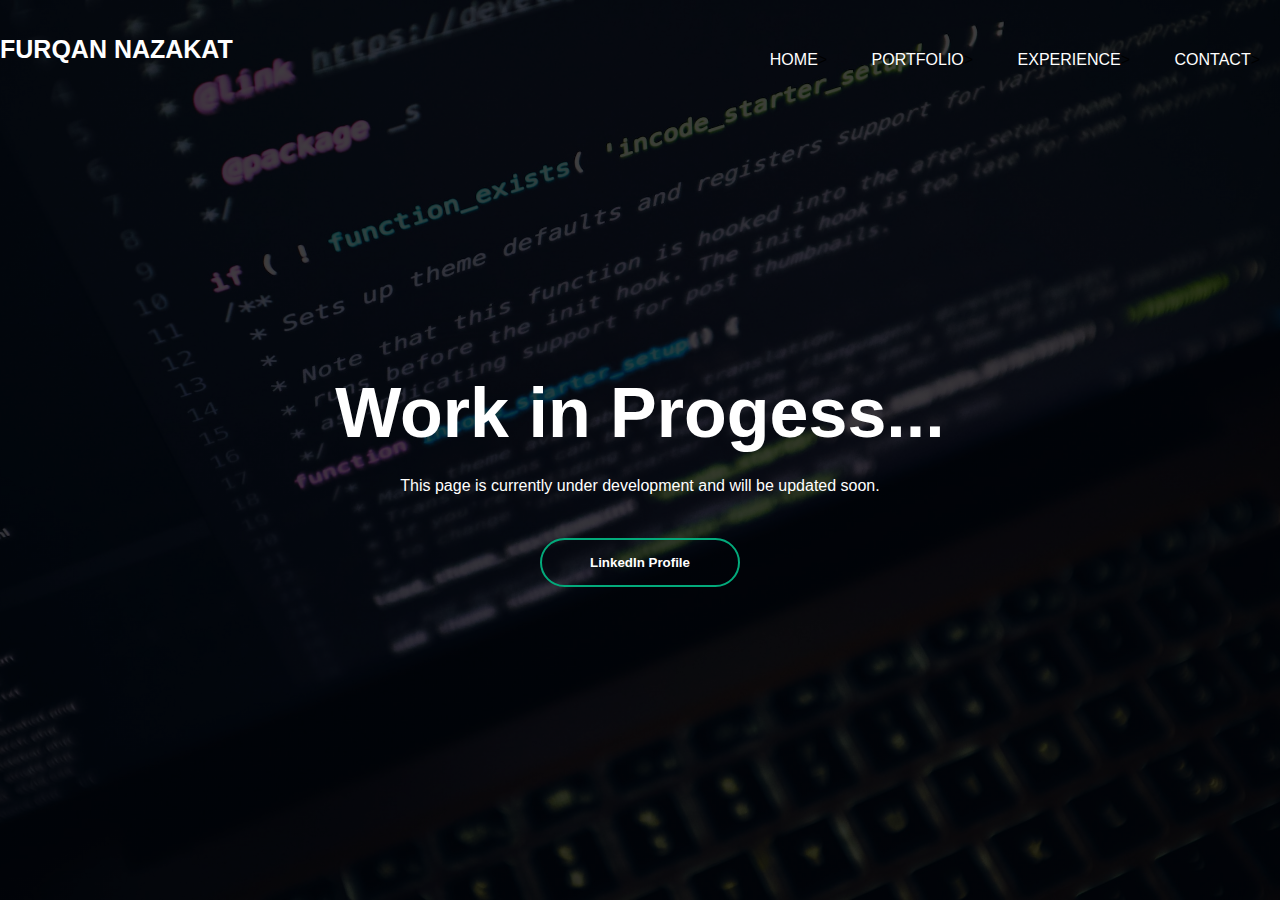
==== index.html @ c09b286f "First commit" ====
<!DOCTYPE html>
<html>
    <head>
        <title>Portfolio Website</title>
        <link rel="stylesheet" href="style.css">
    </head>
    
    <body>
        <div class="banner">
            <div class="navbar">
                <h1>Furqan Nazakat</h1>
                <ul>
                    <li><a href="#">Home</a>></a></li>
                    <li><a href="#">Portfolio</a>></a></li>
                    <li><a href="#">Experience</a>></a></li>
                    <li><a href="#">Contact</a>></a></li>
                </ul>
            </div>

            <div class="content">
                <h2>Work in Progess...</h2>
                <p>This page is currently under development and will be updated soon.</p>
                <div>
                    <button type="button" onclick="location.href='www.linkedin.com/in/furqan-nazakat'"><span></span>LinkedIn Profile</button>
                </div>
            </div>
        </div>
    </body>
</html>
---- style.css ----
* {
    margin: 0;
    padding: 0;
    font-family: Arial;
}

.banner {
    width: 100%;
    height: 100vh;
    background-image: linear-gradient(rgba(0, 0, 0, 0.75), rgba(0, 0, 0, 0.75)), url(background.jpg);
    background-size: cover;
    background-position: center;
}

.navbar {
    width: 84;
    margin: auto;
    padding: 35px 0;
    display: flex;
    align-items: center;
    justify-content: space-between;
}

h1 {
    cursor: pointer;
    font-size: 25px;
    color: #ffffff;
    text-align: center;
    text-transform: uppercase;
    margin-bottom: 20px;
}

.navbar ul li{
    list-style: none;
    display: inline-block;
    margin:0 20px ;
    position: relative;
}

.navbar ul li a {
    text-decoration: none;
    color: #fff;
    text-transform: uppercase;
}

.navbar ul li::after{
    content: '';
    height: 3px;
    width: 0%;
    background: #ffffff;
    position: absolute;
    left: 0;
    bottom: -10px;
    transition: 0.5s;
}

.navbar ul li:hover::after{
    width: 100%;
}

.content{
    width: 100%;
    position: absolute;
    top: 50%;
    transform: translateY(-50%);
    text-align: center;
    color: #fff;
}

.content h2{
    font-size: 70px;
    margin-top: 80px;
}

.content p{
    margin: 20px auto;
    font-weight: 100;
    line-height: 25px;
}

button{
    width: 200px;
    padding: 15px 0;
    text-align: center;
    margin: 20px 10px;
    border-radius: 25px;
    font-weight: bold;
    border: 2px solid #03aa7b;
    background: transparent;
    color: #fff;
    cursor: pointer;
    position: relative;
    overflow: hidden;
}

span{
    background: #03aa7b;
    height: 100%;
    width: 0%;
    border-radius: 25px;
    position: absolute;
    left: 0;
    bottom: 0;
    z-index: -1;
    transition: 0.5s;
}

button:hover span{
    width: 100%;
    border: none;
}
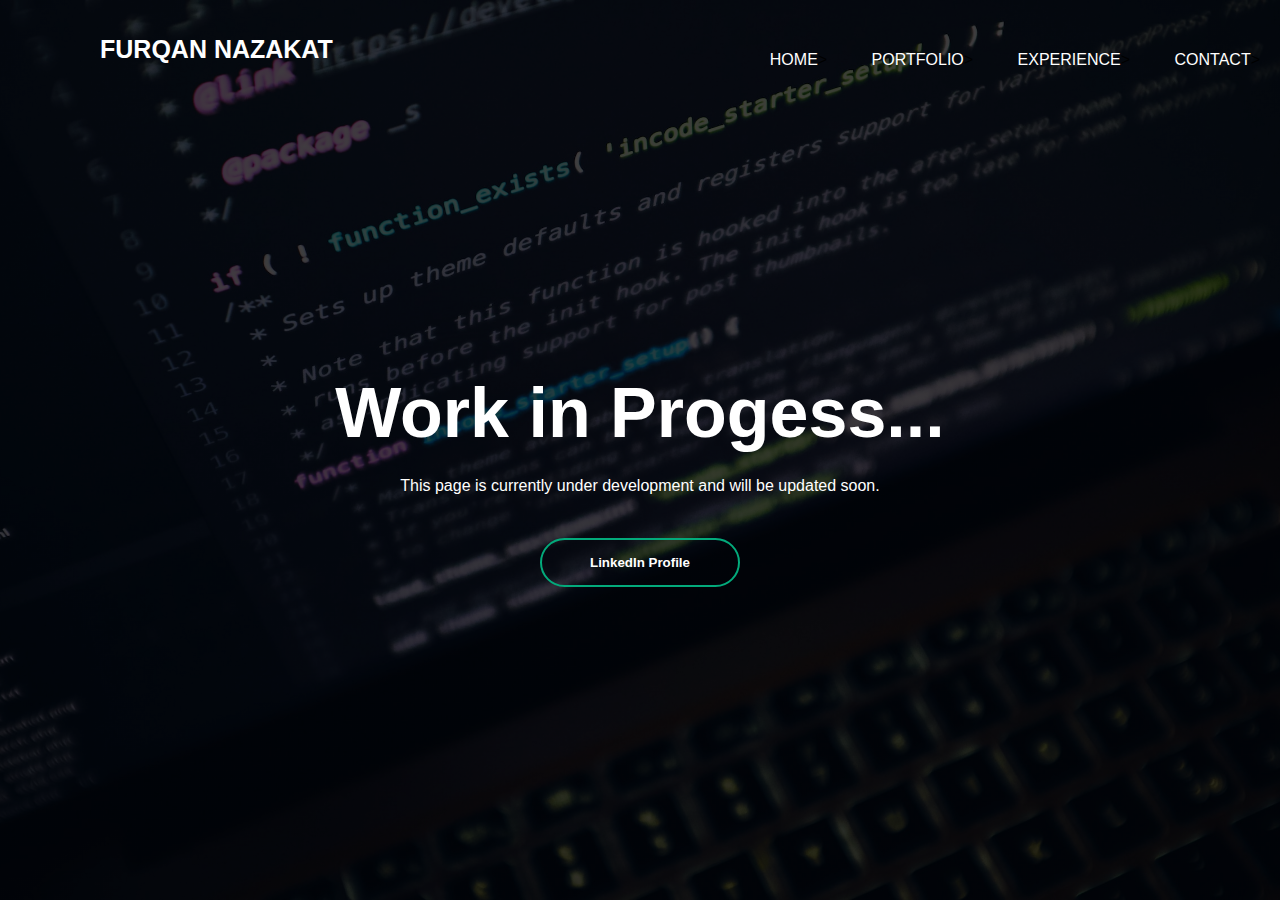
==== commit f3b37068: "added onclick to the main logo to take user back to index page" ====
--- a/index.html
+++ b/index.html
@@ -8,12 +8,12 @@
     <body>
         <div class="banner">
             <div class="navbar">
-                <h1>Furqan Nazakat</h1>
+                <h1 onclick="location.href='index.html'" >Furqan Nazakat</h1>
                 <ul>
-                    <li><a href="#">Home</a>></a></li>
-                    <li><a href="#">Portfolio</a>></a></li>
-                    <li><a href="#">Experience</a>></a></li>
-                    <li><a href="#">Contact</a>></a></li>
+                    <li><a href="index.html">Home</a>></a></li>
+                    <li><a href="portfolio.html">Portfolio</a>></a></li>
+                    <li><a href="experience.html">Experience</a>></a></li>
+                    <li><a href="contact.html">Contact</a>></a></li>
                 </ul>
             </div>
 
@@ -21,7 +21,7 @@
                 <h2>Work in Progess...</h2>
                 <p>This page is currently under development and will be updated soon.</p>
                 <div>
-                    <button type="button" onclick="location.href='www.linkedin.com/in/furqan-nazakat'"><span></span>LinkedIn Profile</button>
+                    <button type="button" onclick="location.href='https://www.linkedin.com/in/furqan-nazakat'"><span></span>LinkedIn Profile</button>
                 </div>
             </div>
         </div>
--- a/style.css
+++ b/style.css
@@ -28,6 +28,7 @@
     text-align: center;
     text-transform: uppercase;
     margin-bottom: 20px;
+    margin-left: 100px;
 }
 
 .navbar ul li{
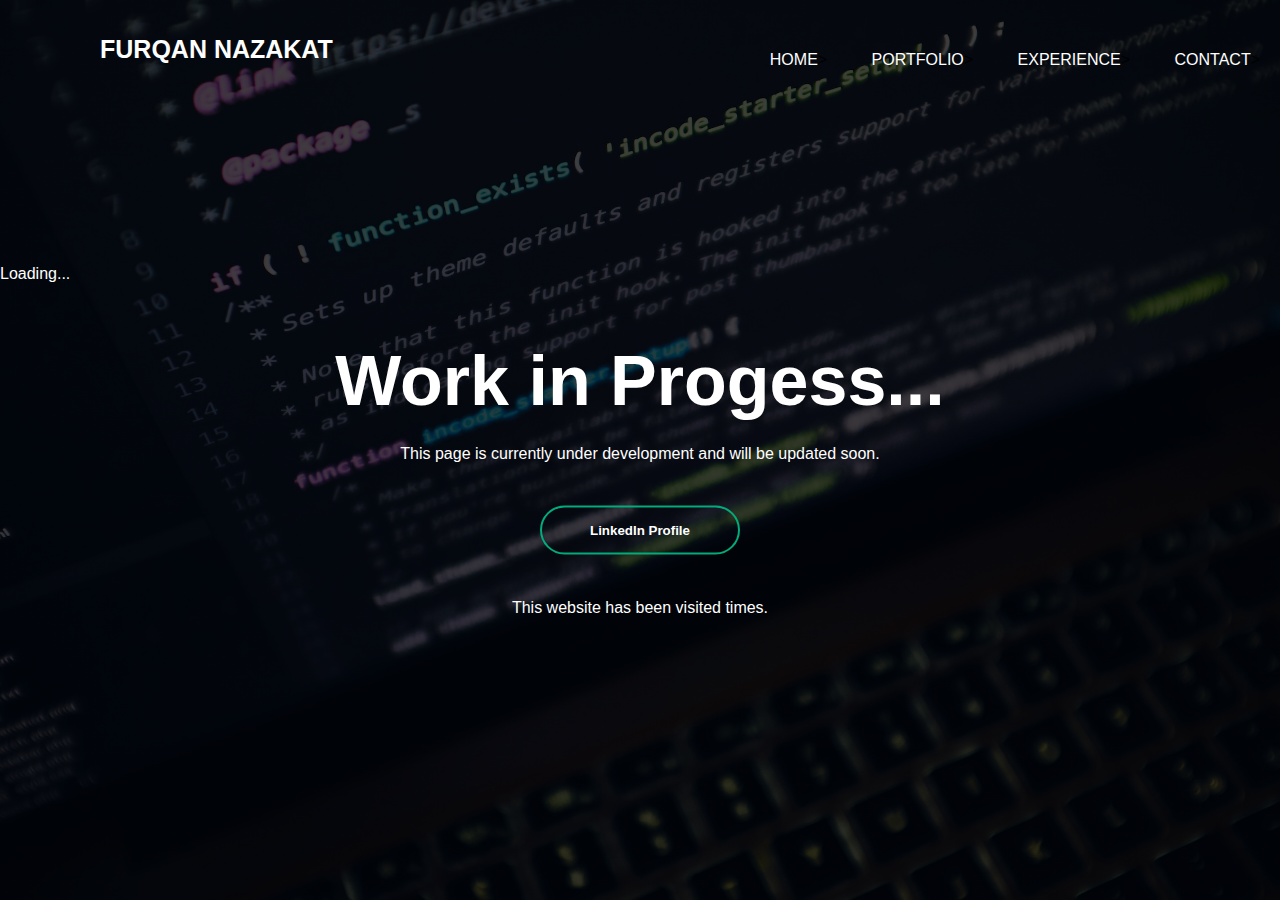
==== commit e70693c5: "added visit counter" ====
--- a/index.html
+++ b/index.html
@@ -3,6 +3,7 @@
     <head>
         <title>Portfolio Website</title>
         <link rel="stylesheet" href="style.css">
+    <script src="script.js"></script>
     </head>
     
     <body>
@@ -23,7 +24,12 @@
                 <div>
                     <button type="button" onclick="location.href='https://www.linkedin.com/in/furqan-nazakat'"><span></span>LinkedIn Profile</button>
                 </div>
+                <div class="visit-counter-class">
+                    <p>This website has been visited <span class="visit-counter" id="counter">Loading...</span> times.</p>
+                  </div>
             </div>
         </div>
+        
     </body>
+
 </html>
--- a/style.css
+++ b/style.css
@@ -111,3 +111,4 @@
     border: none;
 }
 
+
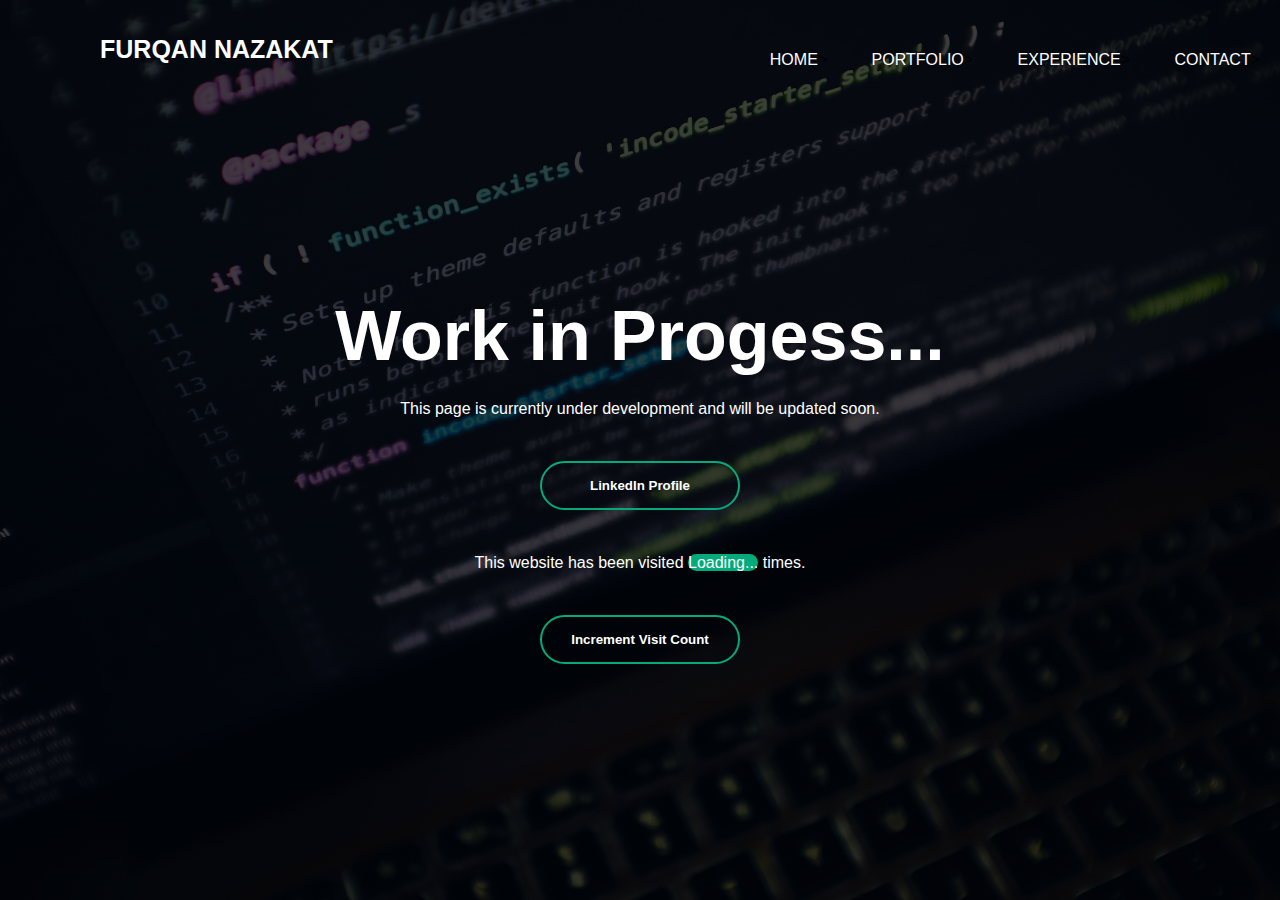
==== commit 879cf04d: "replace visit counter with a cookie based one" ====
--- a/index.html
+++ b/index.html
@@ -1,9 +1,9 @@
 <!DOCTYPE html>
 <html>
     <head>
+        <script src="script.js"></script>
         <title>Portfolio Website</title>
         <link rel="stylesheet" href="style.css">
-    <script src="script.js"></script>
     </head>
     
     <body>
@@ -24,10 +24,10 @@
                 <div>
                     <button type="button" onclick="location.href='https://www.linkedin.com/in/furqan-nazakat'"><span></span>LinkedIn Profile</button>
                 </div>
-                <div class="visit-counter-class">
-                    <p>This website has been visited <span class="visit-counter" id="counter">Loading...</span> times.</p>
+                <div class="visit-counter">
+                    <p>This website has been visited <span class="visit-counter">Loading...</span> times.</p>
+                 <button id="incrementBtn">Increment Visit Count</button>
                   </div>
-            </div>
         </div>
         
     </body>
--- a/style.css
+++ b/style.css
@@ -111,4 +111,9 @@
     border: none;
 }
 
+.visit-counter{
+    position:relative;
+    height: inherit;
 
+    }
+
